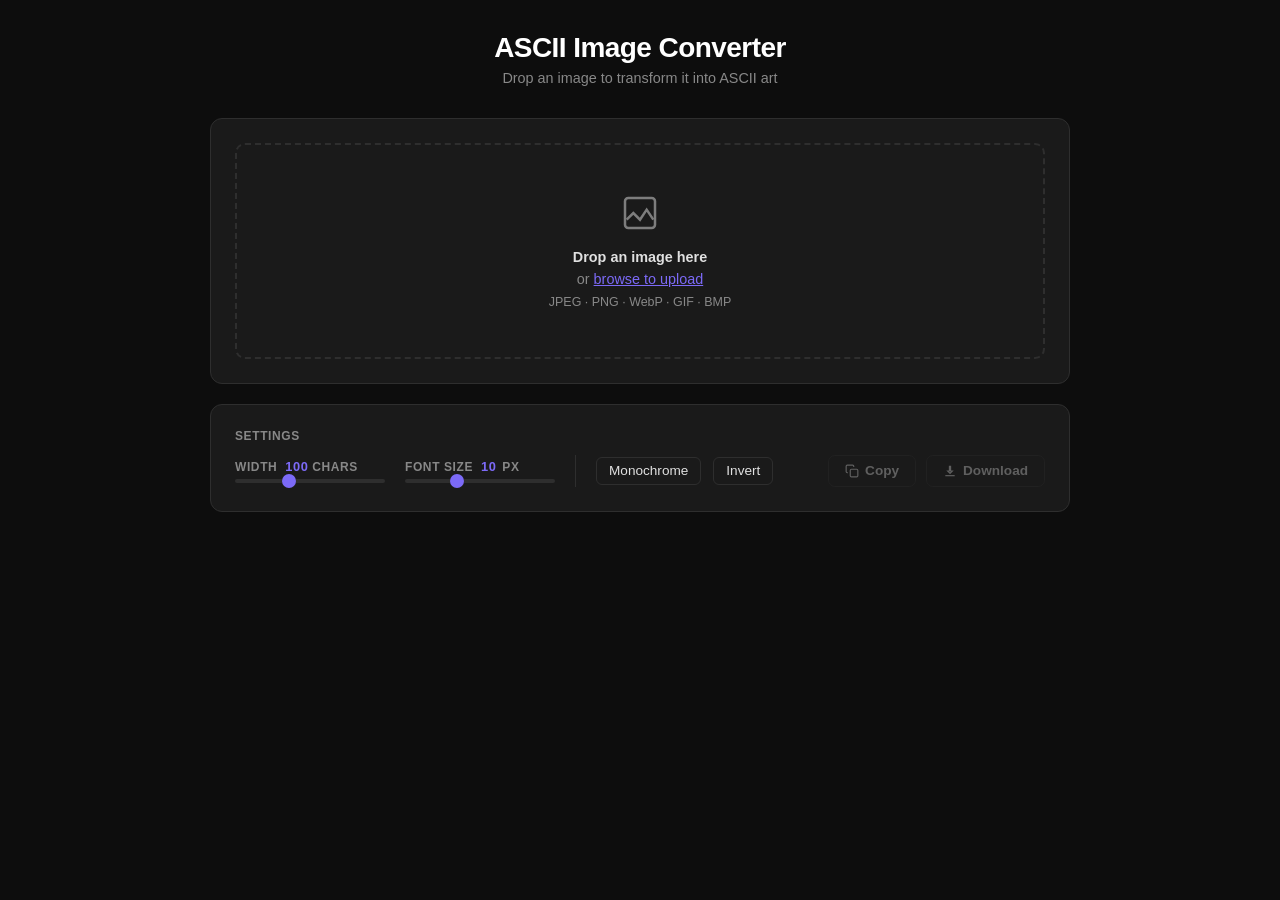
==== index.html @ 2d46775f "FE" ====
<!DOCTYPE html>
<html lang="en">
<head>
  <meta charset="UTF-8">
  <meta name="viewport" content="width=device-width, initial-scale=1.0">
  <title>ASCII Image Converter</title>
  <style>
    *, *::before, *::after { box-sizing: border-box; margin: 0; padding: 0; }

    :root {
      --bg: #0d0d0d;
      --surface: #1a1a1a;
      --border: #2e2e2e;
      --border-hover: #555;
      --accent: #7c6af7;
      --accent-dim: #4b3fc7;
      --text: #e0e0e0;
      --text-dim: #888;
      --red: #ff5555;
      --green: #50fa7b;
      --blue: #8be9fd;
    }

    body {
      background: var(--bg);
      color: var(--text);
      font-family: -apple-system, BlinkMacSystemFont, 'Segoe UI', sans-serif;
      min-height: 100vh;
      display: flex;
      flex-direction: column;
      align-items: center;
      padding: 2rem 1rem 4rem;
    }

    header {
      text-align: center;
      margin-bottom: 2rem;
    }

    header h1 {
      font-size: 1.75rem;
      font-weight: 700;
      letter-spacing: -0.02em;
      color: #fff;
    }

    header p {
      margin-top: 0.4rem;
      color: var(--text-dim);
      font-size: 0.9rem;
    }

    .card {
      width: 100%;
      max-width: 860px;
      background: var(--surface);
      border: 1px solid var(--border);
      border-radius: 12px;
      padding: 1.5rem;
      margin-bottom: 1.25rem;
    }

    /* Drop zone */
    #drop-zone {
      border: 2px dashed var(--border);
      border-radius: 10px;
      padding: 3rem 2rem;
      text-align: center;
      cursor: pointer;
      transition: border-color 0.15s, background 0.15s;
      user-select: none;
    }

    #drop-zone:hover, #drop-zone.drag-over {
      border-color: var(--accent);
      background: rgba(124, 106, 247, 0.06);
    }

    #drop-zone svg {
      width: 40px;
      height: 40px;
      margin-bottom: 0.75rem;
      opacity: 0.5;
    }

    #drop-zone p { color: var(--text-dim); font-size: 0.9rem; }
    #drop-zone strong { color: var(--text); }

    #file-input { display: none; }

    /* Preview strip */
    #preview-strip {
      display: none;
      align-items: center;
      gap: 1rem;
      padding: 0.75rem 1rem;
      background: var(--bg);
      border: 1px solid var(--border);
      border-radius: 8px;
      margin-top: 1rem;
    }

    #preview-strip img {
      width: 48px;
      height: 48px;
      object-fit: cover;
      border-radius: 6px;
      border: 1px solid var(--border);
    }

    #preview-strip .file-info { flex: 1; }
    #preview-strip .file-name { font-size: 0.875rem; font-weight: 600; white-space: nowrap; overflow: hidden; text-overflow: ellipsis; max-width: 300px; }
    #preview-strip .file-size { font-size: 0.75rem; color: var(--text-dim); margin-top: 0.15rem; }

    #clear-btn {
      background: none;
      border: 1px solid var(--border);
      color: var(--text-dim);
      padding: 0.3rem 0.75rem;
      border-radius: 6px;
      cursor: pointer;
      font-size: 0.8rem;
      transition: border-color 0.15s, color 0.15s;
    }

    #clear-btn:hover { border-color: var(--border-hover); color: var(--text); }

    /* Controls */
    .controls {
      display: flex;
      flex-wrap: wrap;
      gap: 1.25rem;
      align-items: center;
    }

    .control-group {
      display: flex;
      flex-direction: column;
      gap: 0.3rem;
    }

    .control-group label {
      font-size: 0.75rem;
      font-weight: 600;
      text-transform: uppercase;
      letter-spacing: 0.05em;
      color: var(--text-dim);
    }

    .control-group .value-display {
      font-size: 0.8rem;
      color: var(--accent);
      font-weight: 600;
      min-width: 3ch;
      display: inline-block;
    }

    input[type="range"] {
      -webkit-appearance: none;
      width: 150px;
      height: 4px;
      background: var(--border);
      border-radius: 2px;
      outline: none;
      cursor: pointer;
    }

    input[type="range"]::-webkit-slider-thumb {
      -webkit-appearance: none;
      width: 14px;
      height: 14px;
      background: var(--accent);
      border-radius: 50%;
      cursor: pointer;
      transition: transform 0.1s;
    }

    input[type="range"]::-webkit-slider-thumb:hover { transform: scale(1.2); }

    .toggle-row {
      display: flex;
      gap: 0.75rem;
      flex-wrap: wrap;
    }

    .toggle {
      display: flex;
      align-items: center;
      gap: 0.5rem;
      cursor: pointer;
      padding: 0.35rem 0.75rem;
      border: 1px solid var(--border);
      border-radius: 6px;
      font-size: 0.85rem;
      transition: border-color 0.15s, background 0.15s;
      user-select: none;
    }

    .toggle:hover { border-color: var(--border-hover); }
    .toggle.active { border-color: var(--accent); background: rgba(124, 106, 247, 0.1); color: var(--accent); }

    .toggle input { display: none; }

    .divider { width: 1px; height: 32px; background: var(--border); }

    .btn-row {
      display: flex;
      gap: 0.6rem;
      margin-left: auto;
    }

    button.action-btn {
      display: flex;
      align-items: center;
      gap: 0.4rem;
      padding: 0.45rem 1rem;
      border-radius: 7px;
      font-size: 0.85rem;
      font-weight: 600;
      cursor: pointer;
      border: 1px solid var(--border);
      background: var(--surface);
      color: var(--text);
      transition: border-color 0.15s, background 0.15s, color 0.15s;
    }

    button.action-btn:hover:not(:disabled) { border-color: var(--border-hover); background: #222; }
    button.action-btn:disabled { opacity: 0.35; cursor: not-allowed; }
    button.action-btn.primary { background: var(--accent); border-color: var(--accent); color: #fff; }
    button.action-btn.primary:hover:not(:disabled) { background: var(--accent-dim); border-color: var(--accent-dim); }

    /* Output */
    #output-section { display: none; }

    #output-wrapper {
      overflow: auto;
      background: #000;
      border-radius: 8px;
      padding: 0.75rem 1rem;
      max-height: 70vh;
    }

    #output {
      font-family: 'Courier New', Courier, monospace;
      font-size: 10px;
      line-height: 1.2;
      white-space: pre;
      color: #fff;
    }

    #output .cr { color: var(--red); }
    #output .cg { color: var(--green); }
    #output .cb { color: var(--blue); }
    #output .cd { color: transparent; }

    /* Loading spinner */
    #spinner {
      display: none;
      align-items: center;
      justify-content: center;
      gap: 0.5rem;
      padding: 1rem;
      color: var(--text-dim);
      font-size: 0.9rem;
    }

    .spin {
      width: 18px;
      height: 18px;
      border: 2px solid var(--border);
      border-top-color: var(--accent);
      border-radius: 50%;
      animation: spin 0.7s linear infinite;
    }

    @keyframes spin { to { transform: rotate(360deg); } }

    /* Toast */
    #toast {
      position: fixed;
      bottom: 2rem;
      left: 50%;
      transform: translateX(-50%) translateY(100px);
      background: #222;
      border: 1px solid var(--border);
      color: var(--text);
      padding: 0.6rem 1.25rem;
      border-radius: 8px;
      font-size: 0.85rem;
      transition: transform 0.25s ease;
      pointer-events: none;
      z-index: 100;
    }

    #toast.show { transform: translateX(-50%) translateY(0); }

    /* Font size control */
    #font-size-display { min-width: 3ch; }

    .section-label {
      font-size: 0.75rem;
      font-weight: 600;
      text-transform: uppercase;
      letter-spacing: 0.05em;
      color: var(--text-dim);
      margin-bottom: 0.75rem;
    }
  </style>
</head>
<body>
  <header>
    <h1>ASCII Image Converter</h1>
    <p>Drop an image to transform it into ASCII art</p>
  </header>

  <!-- Upload card -->
  <div class="card">
    <div id="drop-zone">
      <svg viewBox="0 0 24 24" fill="none" stroke="currentColor" stroke-width="1.5">
        <path d="M4 16l4-4 4 4 4-6 4 6"/>
        <rect x="3" y="3" width="18" height="18" rx="2"/>
      </svg>
      <p><strong>Drop an image here</strong></p>
      <p style="margin-top:0.35rem">or <span style="color:var(--accent);text-decoration:underline;cursor:pointer" id="browse-link">browse to upload</span></p>
      <p style="margin-top:0.5rem;font-size:0.78rem">JPEG · PNG · WebP · GIF · BMP</p>
    </div>
    <input type="file" id="file-input" accept="image/*">
    <div id="preview-strip">
      <img id="preview-img" src="" alt="">
      <div class="file-info">
        <div class="file-name" id="file-name"></div>
        <div class="file-size" id="file-size"></div>
      </div>
      <button id="clear-btn">Clear</button>
    </div>
  </div>

  <!-- Controls card -->
  <div class="card">
    <div class="section-label">Settings</div>
    <div class="controls">
      <div class="control-group">
        <label>Width &nbsp;<span class="value-display" id="width-display">100</span> chars</label>
        <input type="range" id="width-range" min="20" max="250" value="100" step="5">
      </div>
      <div class="control-group">
        <label>Font size &nbsp;<span class="value-display" id="font-size-display">10</span>px</label>
        <input type="range" id="font-size-range" min="5" max="20" value="10" step="1">
      </div>
      <div class="divider"></div>
      <div class="toggle-row">
        <label class="toggle" id="toggle-mono">
          <input type="checkbox" id="monochrome">
          <span>Monochrome</span>
        </label>
        <label class="toggle" id="toggle-invert">
          <input type="checkbox" id="invert">
          <span>Invert</span>
        </label>
      </div>
      <div class="btn-row">
        <button class="action-btn" id="copy-btn" disabled>
          <svg width="14" height="14" viewBox="0 0 24 24" fill="none" stroke="currentColor" stroke-width="2"><rect x="9" y="9" width="13" height="13" rx="2"/><path d="M5 15H4a2 2 0 01-2-2V4a2 2 0 012-2h9a2 2 0 012 2v1"/></svg>
          Copy
        </button>
        <button class="action-btn" id="download-btn" disabled>
          <svg width="14" height="14" viewBox="0 0 24 24" fill="none" stroke="currentColor" stroke-width="2"><path d="M12 16l-4-4h3V4h2v8h3l-4 4z"/><path d="M4 20h16"/></svg>
          Download
        </button>
      </div>
    </div>
  </div>

  <!-- Output card -->
  <div class="card" id="output-section">
    <div id="spinner"><div class="spin"></div> Converting…</div>
    <div id="output-wrapper">
      <pre id="output"></pre>
    </div>
  </div>

  <canvas id="canvas" style="display:none"></canvas>
  <div id="toast"></div>

  <script>
    // ── Algorithm (ported from ascii_pictures.py) ─────────────────────────────

    const CHARS = ['  ', ',,', ';;', '**', 'oo', '))', '//', '00', '$$', '@@'];

    function getIntensity(r, g, b, a) {
      return (r + g + b + a) / (255 * 4);
    }

    function getCharacter(intensity) {
      const idx = Math.min(Math.round(intensity * CHARS.length), CHARS.length - 1);
      return CHARS[idx];
    }

    // Returns 'cr' | 'cg' | 'cb' | 'cd' (CSS class)
    function getColorClass(r, g, b) {
      const mx = Math.max(r, g, b);
      if (mx < 50) return 'cd';
      if (r >= g && r >= b) return 'cr';
      if (g >= r && g >= b) return 'cg';
      return 'cb';
    }

    function convert(imageData, width, height, monochrome) {
      const data = imageData.data;
      let html = '';
      let plain = '';

      for (let y = 0; y < height; y++) {
        // Run-length encode by color class to minimize DOM nodes
        let runClass = null;
        let runChars = '';

        function flushRun() {
          if (!runChars) return;
          if (monochrome || runClass === null) {
            html += runChars;
          } else {
            html += `<span class="${runClass}">${runChars}</span>`;
          }
          runChars = '';
        }

        for (let x = 0; x < width; x++) {
          const i = (y * width + x) * 4;
          const r = data[i], g = data[i + 1], b = data[i + 2], a = data[i + 3];

          const intensity = getIntensity(r, g, b, a);
          const ch = getCharacter(intensity);
          const cls = monochrome ? null : getColorClass(r, g, b);

          plain += ch;

          if (cls !== runClass) {
            flushRun();
            runClass = cls;
          }
          runChars += ch;
        }

        flushRun();
        html += '\n';
        plain += '\n';
      }

      return { html, plain };
    }

    // ── State ─────────────────────────────────────────────────────────────────

    let currentFile = null;
    let plainText = '';

    // ── DOM refs ──────────────────────────────────────────────────────────────

    const dropZone     = document.getElementById('drop-zone');
    const fileInput    = document.getElementById('file-input');
    const browseLink   = document.getElementById('browse-link');
    const previewStrip = document.getElementById('preview-strip');
    const previewImg   = document.getElementById('preview-img');
    const fileNameEl   = document.getElementById('file-name');
    const fileSizeEl   = document.getElementById('file-size');
    const clearBtn     = document.getElementById('clear-btn');
    const widthRange   = document.getElementById('width-range');
    const widthDisplay = document.getElementById('width-display');
    const fontRange    = document.getElementById('font-size-range');
    const fontDisplay  = document.getElementById('font-size-display');
    const monoCheck    = document.getElementById('monochrome');
    const invertCheck  = document.getElementById('invert');
    const toggleMono   = document.getElementById('toggle-mono');
    const toggleInvert = document.getElementById('toggle-invert');
    const copyBtn      = document.getElementById('copy-btn');
    const downloadBtn  = document.getElementById('download-btn');
    const outputSection= document.getElementById('output-section');
    const outputEl     = document.getElementById('output');
    const spinner      = document.getElementById('spinner');
    const canvas       = document.getElementById('canvas');
    const toast        = document.getElementById('toast');

    // ── Rendering ─────────────────────────────────────────────────────────────

    function renderImage() {
      if (!currentFile) return;

      outputSection.style.display = 'block';
      spinner.style.display = 'flex';
      outputEl.innerHTML = '';

      const url = URL.createObjectURL(currentFile);
      const img = new Image();

      img.onload = () => {
        const targetWidth = parseInt(widthRange.value);
        const targetHeight = Math.round(img.naturalHeight * (targetWidth / img.naturalWidth) * 0.5);

        canvas.width = targetWidth;
        canvas.height = targetHeight;
        const ctx = canvas.getContext('2d');
        ctx.drawImage(img, 0, 0, targetWidth, targetHeight);
        URL.revokeObjectURL(url);

        if (invertCheck.checked) {
          const imgData = ctx.getImageData(0, 0, targetWidth, targetHeight);
          const d = imgData.data;
          for (let i = 0; i < d.length; i += 4) {
            d[i]     = 255 - d[i];
            d[i + 1] = 255 - d[i + 1];
            d[i + 2] = 255 - d[i + 2];
          }
          ctx.putImageData(imgData, 0, 0);
        }

        const imgData = ctx.getImageData(0, 0, targetWidth, targetHeight);
        const mono = monoCheck.checked;
        const result = convert(imgData, targetWidth, targetHeight, mono);

        plainText = result.plain;
        outputEl.innerHTML = result.html;

        spinner.style.display = 'none';
        copyBtn.disabled = false;
        downloadBtn.disabled = false;
      };

      img.onerror = () => {
        spinner.style.display = 'none';
        showToast('Could not load image.');
        URL.revokeObjectURL(url);
      };

      img.src = url;
    }

    // ── File handling ─────────────────────────────────────────────────────────

    function formatBytes(bytes) {
      if (bytes < 1024) return bytes + ' B';
      if (bytes < 1024 * 1024) return (bytes / 1024).toFixed(1) + ' KB';
      return (bytes / (1024 * 1024)).toFixed(1) + ' MB';
    }

    function loadFile(file) {
      if (!file || !file.type.startsWith('image/')) {
        showToast('Please drop an image file.');
        return;
      }

      currentFile = file;
      fileNameEl.textContent = file.name;
      fileSizeEl.textContent = formatBytes(file.size);
      previewImg.src = URL.createObjectURL(file);
      previewStrip.style.display = 'flex';

      renderImage();
    }

    function clearFile() {
      currentFile = null;
      plainText = '';
      fileInput.value = '';
      previewStrip.style.display = 'none';
      previewImg.src = '';
      outputSection.style.display = 'none';
      outputEl.innerHTML = '';
      copyBtn.disabled = true;
      downloadBtn.disabled = true;
    }

    // ── Event listeners ───────────────────────────────────────────────────────

    dropZone.addEventListener('click', () => fileInput.click());
    browseLink.addEventListener('click', (e) => { e.stopPropagation(); fileInput.click(); });

    dropZone.addEventListener('dragover', (e) => { e.preventDefault(); dropZone.classList.add('drag-over'); });
    dropZone.addEventListener('dragleave', () => dropZone.classList.remove('drag-over'));
    dropZone.addEventListener('drop', (e) => {
      e.preventDefault();
      dropZone.classList.remove('drag-over');
      loadFile(e.dataTransfer.files[0]);
    });

    fileInput.addEventListener('change', () => loadFile(fileInput.files[0]));
    clearBtn.addEventListener('click', clearFile);

    widthRange.addEventListener('input', () => {
      widthDisplay.textContent = widthRange.value;
      renderImage();
    });

    fontRange.addEventListener('input', () => {
      const sz = fontRange.value;
      fontDisplay.textContent = sz;
      outputEl.style.fontSize = sz + 'px';
    });

    monoCheck.addEventListener('change', () => {
      toggleMono.classList.toggle('active', monoCheck.checked);
      renderImage();
    });

    invertCheck.addEventListener('change', () => {
      toggleInvert.classList.toggle('active', invertCheck.checked);
      renderImage();
    });

    copyBtn.addEventListener('click', async () => {
      try {
        await navigator.clipboard.writeText(plainText);
        showToast('Copied to clipboard!');
      } catch {
        showToast('Copy failed — try selecting and copying manually.');
      }
    });

    downloadBtn.addEventListener('click', () => {
      const blob = new Blob([plainText], { type: 'text/plain' });
      const a = document.createElement('a');
      a.href = URL.createObjectURL(blob);
      a.download = (currentFile?.name?.replace(/\.[^.]+$/, '') ?? 'ascii') + '.txt';
      a.click();
      URL.revokeObjectURL(a.href);
    });

    // ── Toast ─────────────────────────────────────────────────────────────────

    let toastTimer;
    function showToast(msg) {
      toast.textContent = msg;
      toast.classList.add('show');
      clearTimeout(toastTimer);
      toastTimer = setTimeout(() => toast.classList.remove('show'), 2500);
    }
  </script>
</body>
</html>
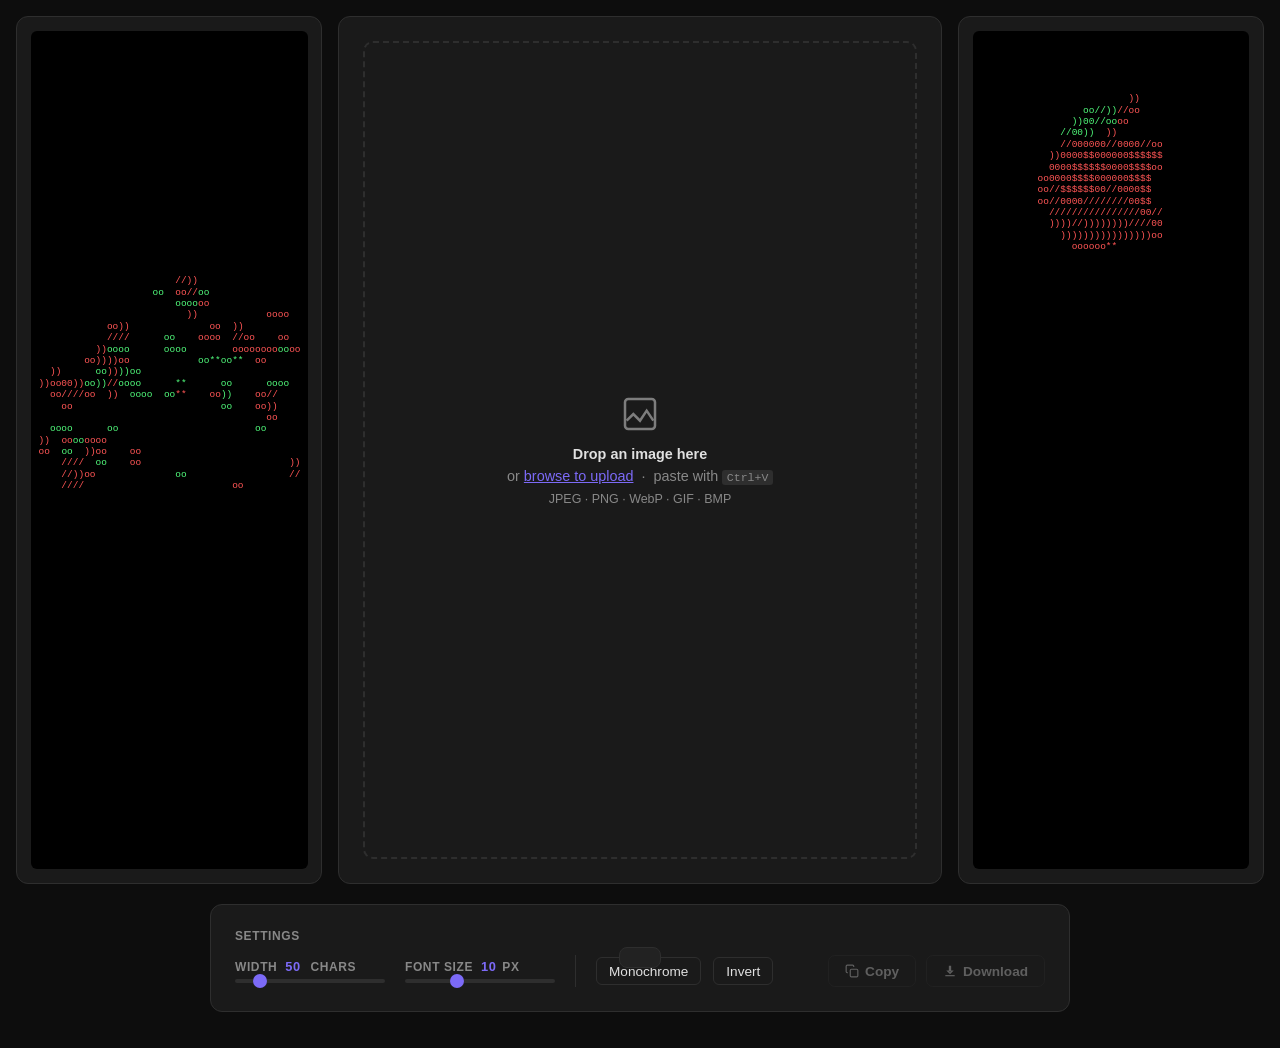
==== commit 12543d8c: "cleaup" ====
--- a/index.html
+++ b/index.html
@@ -4,6 +4,7 @@
   <meta charset="UTF-8">
   <meta name="viewport" content="width=device-width, initial-scale=1.0">
   <title>ASCII Image Converter</title>
+
   <style>
     *, *::before, *::after { box-sizing: border-box; margin: 0; padding: 0; }
 
@@ -21,33 +22,16 @@
       --blue: #8be9fd;
     }
 
+    *, *::before, *::after { box-sizing: border-box; margin: 0; padding: 0; }
+
     body {
       background: var(--bg);
       color: var(--text);
       font-family: -apple-system, BlinkMacSystemFont, 'Segoe UI', sans-serif;
-      min-height: 100vh;
       display: flex;
       flex-direction: column;
       align-items: center;
-      padding: 2rem 1rem 4rem;
-    }
-
-    header {
-      text-align: center;
-      margin-bottom: 2rem;
-    }
-
-    header h1 {
-      font-size: 1.75rem;
-      font-weight: 700;
-      letter-spacing: -0.02em;
-      color: #fff;
-    }
-
-    header p {
-      margin-top: 0.4rem;
-      color: var(--text-dim);
-      font-size: 0.9rem;
+      padding: 1rem;
     }
 
     .card {
@@ -60,15 +44,88 @@
       margin-bottom: 1.25rem;
     }
 
-    /* Drop zone */
+    /* ── Upload area (skull | drop zone | apple) ──────────── */
+
+    #upload-area {
+      display: flex;
+      gap: 1rem;
+      width: 100%;
+      height: calc(100vh - 2rem);
+      align-items: stretch;
+      margin-bottom: 1.25rem;
+    }
+
+    #upload-card {
+      flex: 2;
+      background: var(--surface);
+      border: 1px solid var(--border);
+      border-radius: 12px;
+      padding: 1.5rem;
+      display: flex;
+      flex-direction: column;
+    }
+
+    .example-side {
+      flex: 1;
+      min-width: 0;
+      background: var(--surface);
+      border: 1px solid var(--border);
+      border-radius: 12px;
+      padding: 0.85rem;
+      display: flex;
+      flex-direction: column;
+    }
+
+    .example-side-label {
+      font-size: 0.7rem;
+      color: var(--text-dim);
+      margin-bottom: 0.5rem;
+      flex-shrink: 0;
+    }
+
+    .example-output-wrapper {
+      flex: 1;
+      position: relative;
+      overflow: hidden;
+      background: #000;
+      border-radius: 6px;
+    }
+
+    .example-output {
+      position: absolute;
+      top: 0;
+      left: 0;
+      padding: 0.4rem 0.5rem;
+      font-family: 'Courier New', Courier, monospace;
+      font-size: 10px;
+      line-height: 1.2;
+      white-space: pre;
+      color: #fff;
+      transform-origin: top left;
+    }
+
+    .example-output .cr { color: var(--red); }
+    .example-output .cg { color: var(--green); }
+    .example-output .cb { color: var(--blue); }
+    .example-output .cd { color: transparent; }
+
+    @media (max-width: 640px) {
+      .example-side { display: none; }
+    }
+
     #drop-zone {
+      flex: 1;
       border: 2px dashed var(--border);
       border-radius: 10px;
-      padding: 3rem 2rem;
+      padding: 2rem;
       text-align: center;
       cursor: pointer;
       transition: border-color 0.15s, background 0.15s;
       user-select: none;
+      display: flex;
+      flex-direction: column;
+      align-items: center;
+      justify-content: center;
     }
 
     #drop-zone:hover, #drop-zone.drag-over {
@@ -88,44 +145,74 @@
 
     #file-input { display: none; }
 
-    /* Preview strip */
-    #preview-strip {
+    /* ── Replace bar (shown when image is loaded) ──────────── */
+
+    #replace-bar {
       display: none;
+      width: 100%;
+      max-width: 860px;
       align-items: center;
-      gap: 1rem;
-      padding: 0.75rem 1rem;
-      background: var(--bg);
+      gap: 0.9rem;
+      padding: 0.65rem 1rem;
+      background: var(--surface);
       border: 1px solid var(--border);
-      border-radius: 8px;
-      margin-top: 1rem;
-    }
-
-    #preview-strip img {
-      width: 48px;
-      height: 48px;
+      border-radius: 10px;
+      margin-bottom: 1.25rem;
+    }
+
+    #replace-bar img {
+      width: 40px;
+      height: 40px;
       object-fit: cover;
-      border-radius: 6px;
+      border-radius: 5px;
       border: 1px solid var(--border);
-    }
-
-    #preview-strip .file-info { flex: 1; }
-    #preview-strip .file-name { font-size: 0.875rem; font-weight: 600; white-space: nowrap; overflow: hidden; text-overflow: ellipsis; max-width: 300px; }
-    #preview-strip .file-size { font-size: 0.75rem; color: var(--text-dim); margin-top: 0.15rem; }
+      flex-shrink: 0;
+    }
+
+    #replace-bar .rb-info {
+      flex: 1;
+      min-width: 0;
+    }
+
+    #replace-bar .rb-name {
+      font-size: 0.85rem;
+      font-weight: 600;
+      white-space: nowrap;
+      overflow: hidden;
+      text-overflow: ellipsis;
+    }
+
+    #replace-bar .rb-hint {
+      font-size: 0.75rem;
+      color: var(--text-dim);
+      margin-top: 0.1rem;
+    }
 
     #clear-btn {
+      display: flex;
+      align-items: center;
+      justify-content: center;
+      width: 28px;
+      height: 28px;
+      border-radius: 50%;
+      border: 1px solid var(--border);
       background: none;
-      border: 1px solid var(--border);
       color: var(--text-dim);
-      padding: 0.3rem 0.75rem;
-      border-radius: 6px;
       cursor: pointer;
-      font-size: 0.8rem;
-      transition: border-color 0.15s, color 0.15s;
-    }
-
-    #clear-btn:hover { border-color: var(--border-hover); color: var(--text); }
-
-    /* Controls */
+      font-size: 1rem;
+      line-height: 1;
+      flex-shrink: 0;
+      transition: border-color 0.15s, color 0.15s, background 0.15s;
+    }
+
+    #clear-btn:hover {
+      border-color: var(--border-hover);
+      color: var(--text);
+      background: #2a2a2a;
+    }
+
+    /* ── Controls card ─────────────────────────────────────── */
+
     .controls {
       display: flex;
       flex-wrap: wrap;
@@ -198,7 +285,6 @@
 
     .toggle:hover { border-color: var(--border-hover); }
     .toggle.active { border-color: var(--accent); background: rgba(124, 106, 247, 0.1); color: var(--accent); }
-
     .toggle input { display: none; }
 
     .divider { width: 1px; height: 32px; background: var(--border); }
@@ -226,10 +312,18 @@
 
     button.action-btn:hover:not(:disabled) { border-color: var(--border-hover); background: #222; }
     button.action-btn:disabled { opacity: 0.35; cursor: not-allowed; }
-    button.action-btn.primary { background: var(--accent); border-color: var(--accent); color: #fff; }
-    button.action-btn.primary:hover:not(:disabled) { background: var(--accent-dim); border-color: var(--accent-dim); }
-
-    /* Output */
+
+    .section-label {
+      font-size: 0.75rem;
+      font-weight: 600;
+      text-transform: uppercase;
+      letter-spacing: 0.05em;
+      color: var(--text-dim);
+      margin-bottom: 0.75rem;
+    }
+
+    /* ── Output card ───────────────────────────────────────── */
+
     #output-section { display: none; }
 
     #output-wrapper {
@@ -253,7 +347,8 @@
     #output .cb { color: var(--blue); }
     #output .cd { color: transparent; }
 
-    /* Loading spinner */
+    /* ── Spinner ───────────────────────────────────────────── */
+
     #spinner {
       display: none;
       align-items: center;
@@ -275,7 +370,46 @@
 
     @keyframes spin { to { transform: rotate(360deg); } }
 
-    /* Toast */
+    /* ── Global drag overlay ───────────────────────────────── */
+
+    #drag-overlay {
+      position: fixed;
+      inset: 0;
+      background: rgba(13, 13, 13, 0.88);
+      border: 3px dashed var(--accent);
+      display: flex;
+      flex-direction: column;
+      align-items: center;
+      justify-content: center;
+      gap: 1rem;
+      opacity: 0;
+      pointer-events: none;
+      transition: opacity 0.15s;
+      z-index: 200;
+    }
+
+    #drag-overlay.visible { opacity: 1; pointer-events: all; }
+
+    #drag-overlay svg {
+      width: 56px;
+      height: 56px;
+      color: var(--accent);
+      opacity: 0.9;
+    }
+
+    #drag-overlay p {
+      font-size: 1.1rem;
+      font-weight: 600;
+      color: #fff;
+    }
+
+    #drag-overlay span {
+      font-size: 0.85rem;
+      color: var(--text-dim);
+    }
+
+    /* ── Toast ─────────────────────────────────────────────── */
+
     #toast {
       position: fixed;
       bottom: 2rem;
@@ -289,50 +423,54 @@
       font-size: 0.85rem;
       transition: transform 0.25s ease;
       pointer-events: none;
-      z-index: 100;
+      z-index: 300;
     }
 
     #toast.show { transform: translateX(-50%) translateY(0); }
-
-    /* Font size control */
-    #font-size-display { min-width: 3ch; }
-
-    .section-label {
-      font-size: 0.75rem;
-      font-weight: 600;
-      text-transform: uppercase;
-      letter-spacing: 0.05em;
-      color: var(--text-dim);
-      margin-bottom: 0.75rem;
-    }
   </style>
 </head>
 <body>
-  <header>
-    <h1>ASCII Image Converter</h1>
-    <p>Drop an image to transform it into ASCII art</p>
-  </header>
-
-  <!-- Upload card -->
-  <div class="card">
-    <div id="drop-zone">
-      <svg viewBox="0 0 24 24" fill="none" stroke="currentColor" stroke-width="1.5">
-        <path d="M4 16l4-4 4 4 4-6 4 6"/>
-        <rect x="3" y="3" width="18" height="18" rx="2"/>
-      </svg>
-      <p><strong>Drop an image here</strong></p>
-      <p style="margin-top:0.35rem">or <span style="color:var(--accent);text-decoration:underline;cursor:pointer" id="browse-link">browse to upload</span></p>
-      <p style="margin-top:0.5rem;font-size:0.78rem">JPEG · PNG · WebP · GIF · BMP</p>
+  <!-- Upload area: sunflowers | drop zone | apple (hidden after user loads their own image) -->
+  <div id="upload-area">
+    <div class="example-side">
+      <!-- <div class="example-side-label">sunflowers_bunch.webp</div> -->
+      <div class="example-output-wrapper">
+        <pre class="example-output" id="example-sunflower"></pre>
+      </div>
     </div>
-    <input type="file" id="file-input" accept="image/*">
-    <div id="preview-strip">
-      <img id="preview-img" src="" alt="">
-      <div class="file-info">
-        <div class="file-name" id="file-name"></div>
-        <div class="file-size" id="file-size"></div>
+
+    <div id="upload-card">
+      <div id="drop-zone">
+        <svg viewBox="0 0 24 24" fill="none" stroke="currentColor" stroke-width="1.5">
+          <path d="M4 16l4-4 4 4 4-6 4 6"/>
+          <rect x="3" y="3" width="18" height="18" rx="2"/>
+        </svg>
+        <p><strong>Drop an image here</strong></p>
+        <p style="margin-top:0.4rem">
+          or <span style="color:var(--accent);text-decoration:underline;cursor:pointer" id="browse-link">browse to upload</span>
+          &nbsp;·&nbsp; paste with <kbd style="background:var(--border);padding:0.1em 0.4em;border-radius:3px;font-size:0.8em">Ctrl+V</kbd>
+        </p>
+        <p style="margin-top:0.5rem;font-size:0.78rem;color:var(--text-dim)">JPEG · PNG · WebP · GIF · BMP</p>
       </div>
-      <button id="clear-btn">Clear</button>
+      <input type="file" id="file-input" accept="image/*">
     </div>
+
+    <div class="example-side">
+      <!-- <div class="example-side-label">apple.jpg</div> -->
+      <div class="example-output-wrapper">
+        <pre class="example-output" id="example-apple"></pre>
+      </div>
+    </div>
+  </div>
+
+  <!-- Replace bar (shown after image loads) -->
+  <div id="replace-bar">
+    <img id="preview-img" src="" alt="">
+    <div class="rb-info">
+      <div class="rb-name" id="file-name"></div>
+      <div class="rb-hint">Drop or paste (Ctrl+V) to replace</div>
+    </div>
+    <button id="clear-btn" title="Remove image">✕</button>
   </div>
 
   <!-- Controls card -->
@@ -340,8 +478,8 @@
     <div class="section-label">Settings</div>
     <div class="controls">
       <div class="control-group">
-        <label>Width &nbsp;<span class="value-display" id="width-display">100</span> chars</label>
-        <input type="range" id="width-range" min="20" max="250" value="100" step="5">
+        <label>Width &nbsp;<span class="value-display" id="width-display">50</span> chars</label>
+        <input type="range" id="width-range" min="20" max="250" value="50" step="5">
       </div>
       <div class="control-group">
         <label>Font size &nbsp;<span class="value-display" id="font-size-display">10</span>px</label>
@@ -379,10 +517,35 @@
     </div>
   </div>
 
+  <!-- Full-page drop overlay (shown when dragging over page with image already loaded) -->
+  <div id="drag-overlay">
+    <svg viewBox="0 0 24 24" fill="none" stroke="currentColor" stroke-width="1.5">
+      <path d="M4 16l4-4 4 4 4-6 4 6"/>
+      <rect x="3" y="3" width="18" height="18" rx="2"/>
+    </svg>
+    <p>Drop to replace</p>
+    <span>Release your image anywhere</span>
+  </div>
+
   <canvas id="canvas" style="display:none"></canvas>
   <div id="toast"></div>
 
   <script>
+    // ── Character aspect ratio (measured once at startup) ─────────────────────
+    // Each pixel → 2 chars wide × 1 line tall. To preserve the original image
+    // aspect ratio the canvas height must account for how wide vs. tall a
+    // rendered character actually is in this font at this line-height.
+    const CHAR_ASPECT = (() => {
+      const el = document.createElement('span');
+      el.style.cssText = 'position:fixed;visibility:hidden;pointer-events:none;' +
+        'font-family:"Courier New",Courier,monospace;font-size:10px;line-height:1.2;white-space:pre';
+      el.textContent = 'X';
+      document.body.appendChild(el);
+      const r = el.getBoundingClientRect();
+      document.body.removeChild(el);
+      return (r.width / r.height) * 2; // (charWidth/lineHeight) * 2 chars-per-pixel
+    })();
+
     // ── Algorithm (ported from ascii_pictures.py) ─────────────────────────────
 
     const CHARS = ['  ', ',,', ';;', '**', 'oo', '))', '//', '00', '$$', '@@'];
@@ -396,7 +559,6 @@
       return CHARS[idx];
     }
 
-    // Returns 'cr' | 'cg' | 'cb' | 'cd' (CSS class)
     function getColorClass(r, g, b) {
       const mx = Math.max(r, g, b);
       if (mx < 50) return 'cd';
@@ -411,7 +573,6 @@
       let plain = '';
 
       for (let y = 0; y < height; y++) {
-        // Run-length encode by color class to minimize DOM nodes
         let runClass = null;
         let runChars = '';
 
@@ -428,7 +589,6 @@
         for (let x = 0; x < width; x++) {
           const i = (y * width + x) * 4;
           const r = data[i], g = data[i + 1], b = data[i + 2], a = data[i + 3];
-
           const intensity = getIntensity(r, g, b, a);
           const ch = getCharacter(intensity);
           const cls = monochrome ? null : getColorClass(r, g, b);
@@ -452,18 +612,19 @@
 
     // ── State ─────────────────────────────────────────────────────────────────
 
-    let currentFile = null;
+    let currentBlob = null;
+    let currentName = '';
     let plainText = '';
 
     // ── DOM refs ──────────────────────────────────────────────────────────────
 
+    const uploadCard   = document.getElementById('upload-card');
     const dropZone     = document.getElementById('drop-zone');
     const fileInput    = document.getElementById('file-input');
     const browseLink   = document.getElementById('browse-link');
-    const previewStrip = document.getElementById('preview-strip');
+    const replaceBar   = document.getElementById('replace-bar');
     const previewImg   = document.getElementById('preview-img');
     const fileNameEl   = document.getElementById('file-name');
-    const fileSizeEl   = document.getElementById('file-size');
     const clearBtn     = document.getElementById('clear-btn');
     const widthRange   = document.getElementById('width-range');
     const widthDisplay = document.getElementById('width-display');
@@ -479,23 +640,24 @@
     const outputEl     = document.getElementById('output');
     const spinner      = document.getElementById('spinner');
     const canvas       = document.getElementById('canvas');
+    const dragOverlay  = document.getElementById('drag-overlay');
     const toast        = document.getElementById('toast');
 
     // ── Rendering ─────────────────────────────────────────────────────────────
 
     function renderImage() {
-      if (!currentFile) return;
+      if (!currentBlob) return;
 
       outputSection.style.display = 'block';
       spinner.style.display = 'flex';
       outputEl.innerHTML = '';
 
-      const url = URL.createObjectURL(currentFile);
+      const url = URL.createObjectURL(currentBlob);
       const img = new Image();
 
       img.onload = () => {
         const targetWidth = parseInt(widthRange.value);
-        const targetHeight = Math.round(img.naturalHeight * (targetWidth / img.naturalWidth) * 0.5);
+        const targetHeight = Math.round(img.naturalHeight * (targetWidth / img.naturalWidth) * CHAR_ASPECT);
 
         canvas.width = targetWidth;
         canvas.height = targetHeight;
@@ -515,12 +677,10 @@
         }
 
         const imgData = ctx.getImageData(0, 0, targetWidth, targetHeight);
-        const mono = monoCheck.checked;
-        const result = convert(imgData, targetWidth, targetHeight, mono);
+        const result = convert(imgData, targetWidth, targetHeight, monoCheck.checked);
 
         plainText = result.plain;
         outputEl.innerHTML = result.html;
-
         spinner.style.display = 'none';
         copyBtn.disabled = false;
         downloadBtn.disabled = false;
@@ -535,42 +695,93 @@
       img.src = url;
     }
 
-    // ── File handling ─────────────────────────────────────────────────────────
-
-    function formatBytes(bytes) {
-      if (bytes < 1024) return bytes + ' B';
-      if (bytes < 1024 * 1024) return (bytes / 1024).toFixed(1) + ' KB';
-      return (bytes / (1024 * 1024)).toFixed(1) + ' MB';
-    }
-
-    function loadFile(file) {
-      if (!file || !file.type.startsWith('image/')) {
-        showToast('Please drop an image file.');
+    // ── Example rendering ─────────────────────────────────────────────────────
+
+    const uploadArea = document.getElementById('upload-area');
+
+    function scaleToFit(wrapperEl, preEl) {
+      preEl.style.transform = '';
+      const pw = preEl.offsetWidth;
+      const ph = preEl.offsetHeight;
+      const ww = wrapperEl.clientWidth;
+      const wh = wrapperEl.clientHeight;
+      if (!pw || !ph || !ww || !wh) return;
+      preEl.style.transform = `scale(${Math.min(ww / pw, wh / ph)})`;
+    }
+
+    function examplePixelWidth(wrapperEl) {
+      return Math.max(10, Math.floor(wrapperEl.clientWidth / 6 / 2));
+    }
+
+    function renderExampleStatic(src, wrapperEl, preEl) {
+      const img = new Image();
+      img.onload = () => {
+        requestAnimationFrame(() => {
+          const w = examplePixelWidth(wrapperEl);
+          const h = Math.round(img.naturalHeight * (w / img.naturalWidth) * CHAR_ASPECT);
+          const c = document.createElement('canvas');
+          c.width = w; c.height = h;
+          const ctx = c.getContext('2d');
+          ctx.drawImage(img, 0, 0, w, h);
+          preEl.innerHTML = convert(ctx.getImageData(0, 0, w, h), w, h, false).html;
+          scaleToFit(wrapperEl, preEl);
+        });
+      };
+      img.src = src;
+    }
+
+    const sunflowerWrapper = document.getElementById('example-sunflower').parentElement;
+    const appleWrapper     = document.getElementById('example-apple').parentElement;
+
+    renderExampleStatic('test_images/sunflowers_artsy.jpeg', sunflowerWrapper, document.getElementById('example-sunflower'));
+    renderExampleStatic('test_images/apple.jpg',             appleWrapper,     document.getElementById('example-apple'));
+
+    // ── File loading ──────────────────────────────────────────────────────────
+
+    function loadBlob(blob, name) {
+      if (!blob || !blob.type.startsWith('image/')) {
+        showToast('Please provide an image file.');
         return;
       }
 
-      currentFile = file;
-      fileNameEl.textContent = file.name;
-      fileSizeEl.textContent = formatBytes(file.size);
-      previewImg.src = URL.createObjectURL(file);
-      previewStrip.style.display = 'flex';
+      currentBlob = blob;
+      currentName = name || 'image';
+
+      fileNameEl.textContent = currentName;
+      previewImg.src = URL.createObjectURL(blob);
+
+      // Switch UI: hide upload area (drop zone + examples), show replace bar
+      uploadArea.style.display = 'none';
+      replaceBar.style.display = 'flex';
 
       renderImage();
     }
 
-    function clearFile() {
-      currentFile = null;
+    function loadFile(file) {
+      if (!file) return;
+      loadBlob(file, file.name);
+    }
+
+    function clearImage() {
+      currentBlob = null;
+      currentName = '';
       plainText = '';
       fileInput.value = '';
-      previewStrip.style.display = 'none';
       previewImg.src = '';
       outputSection.style.display = 'none';
       outputEl.innerHTML = '';
       copyBtn.disabled = true;
       downloadBtn.disabled = true;
-    }
-
-    // ── Event listeners ───────────────────────────────────────────────────────
+
+      // Switch UI: show upload area (drop zone + examples), hide replace bar
+      uploadArea.style.display = 'flex';
+      replaceBar.style.display = 'none';
+      // Re-render examples in case layout dimensions changed while hidden.
+      renderExampleStatic('test_images/sunflowers_bunch.webp', sunflowerWrapper, document.getElementById('example-sunflower'));
+      renderExampleStatic('test_images/apple.jpg',             appleWrapper,     document.getElementById('example-apple'));
+    }
+
+    // ── Upload card events ────────────────────────────────────────────────────
 
     dropZone.addEventListener('click', () => fileInput.click());
     browseLink.addEventListener('click', (e) => { e.stopPropagation(); fileInput.click(); });
@@ -584,7 +795,57 @@
     });
 
     fileInput.addEventListener('change', () => loadFile(fileInput.files[0]));
-    clearBtn.addEventListener('click', clearFile);
+    clearBtn.addEventListener('click', clearImage);
+
+    // ── Global drop (when image already loaded) ───────────────────────────────
+
+    let dragDepth = 0;
+
+    document.addEventListener('dragenter', (e) => {
+      if (!currentBlob) return;
+      dragDepth++;
+      dragOverlay.classList.add('visible');
+    });
+
+    document.addEventListener('dragleave', (e) => {
+      if (!currentBlob) return;
+      dragDepth--;
+      if (dragDepth <= 0) {
+        dragDepth = 0;
+        dragOverlay.classList.remove('visible');
+      }
+    });
+
+    document.addEventListener('dragover', (e) => {
+      if (!currentBlob) return;
+      e.preventDefault();
+    });
+
+    document.addEventListener('drop', (e) => {
+      if (!currentBlob) return;
+      e.preventDefault();
+      dragDepth = 0;
+      dragOverlay.classList.remove('visible');
+      loadFile(e.dataTransfer.files[0]);
+    });
+
+    // ── Paste (Ctrl+V) ────────────────────────────────────────────────────────
+
+    document.addEventListener('paste', (e) => {
+      const items = e.clipboardData?.items;
+      if (!items) return;
+
+      for (const item of items) {
+        if (item.type.startsWith('image/')) {
+          e.preventDefault();
+          const blob = item.getAsFile();
+          loadBlob(blob, 'Pasted image');
+          return;
+        }
+      }
+    });
+
+    // ── Controls ──────────────────────────────────────────────────────────────
 
     widthRange.addEventListener('input', () => {
       widthDisplay.textContent = widthRange.value;
@@ -620,7 +881,7 @@
       const blob = new Blob([plainText], { type: 'text/plain' });
       const a = document.createElement('a');
       a.href = URL.createObjectURL(blob);
-      a.download = (currentFile?.name?.replace(/\.[^.]+$/, '') ?? 'ascii') + '.txt';
+      a.download = currentName.replace(/\.[^.]+$/, '') + '.txt';
       a.click();
       URL.revokeObjectURL(a.href);
     });
